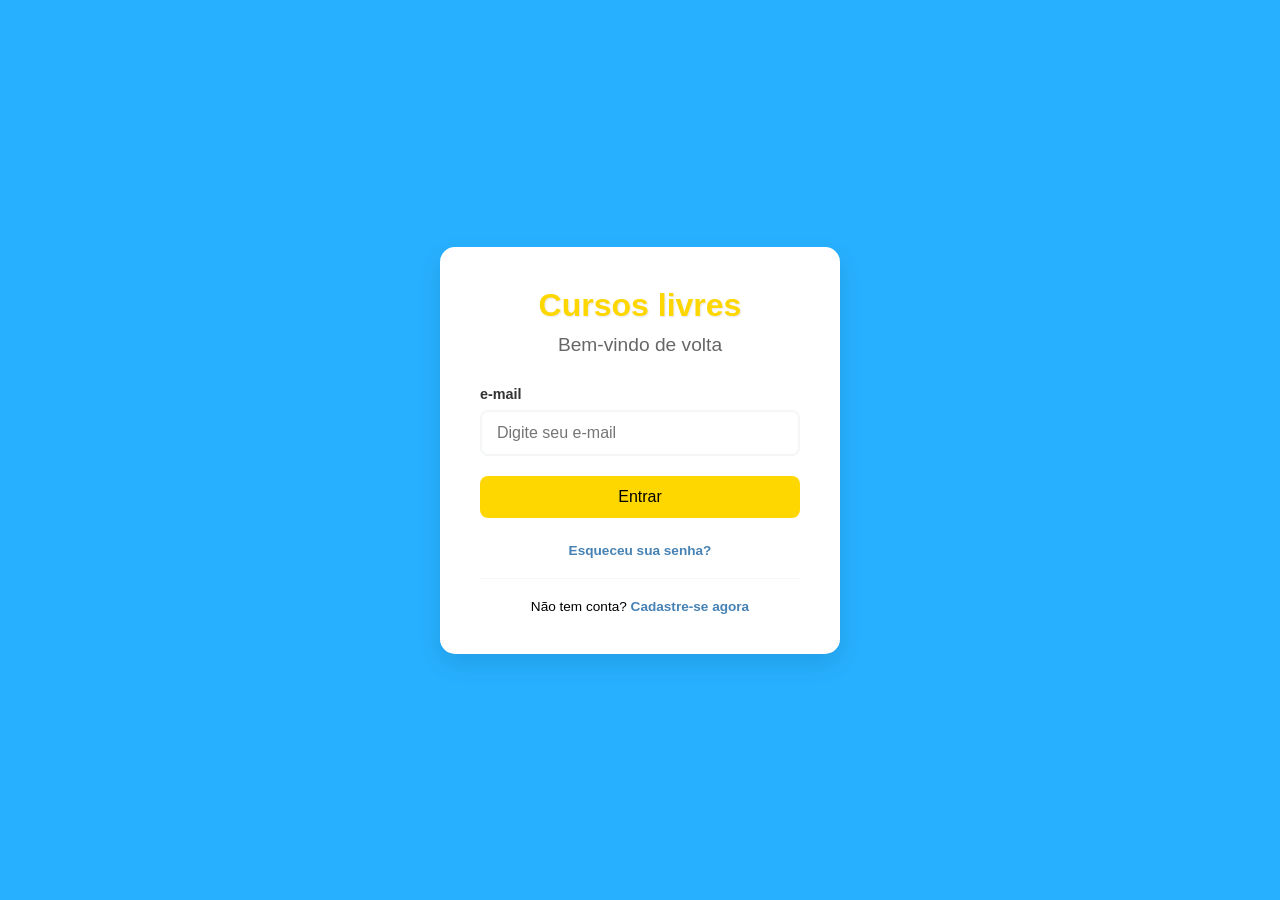
==== page2.html @ 9f2ee913 "Add files via upload" ====
<!DOCTYPE html>
<html lang="pt-br">
<head>
    <meta charset="UTF-8">
        <meta name="UTF-8">
            <meta name="viewport" content="width=device-width, initial-scale=1.0">
        <title>Login-Cursos Livres</title>
    <link rel="stylesheet" href="page2.css">
</head>
<body>
    <div class="login-container"><div class="logo"><span>Cursos livres</span></div>
    <h2>Bem-vindo de volta</h2>
        <form id="loginform">
            <div class="form-group">
                <label for="email">e-mail </label>
             <input type="email" id="email" placeholder="Digite seu e-mail" required></imput>
        </div>
    <button type="submit"class="btn-lodin">Entrar</button>
</form>
    <div class="footer-links">
        <p><a href="#">Esqueceu sua senha?</a></p>
             <div class="divider"></div>
        <p>Não tem conta? <a href="#">Cadastre-se agora</a></p>
        </div>
    </div>

    <script src="page2.js"></script>
</body>
</html>
---- page2.css ----
:root {
    --primary-blue: #27B0FF;
    --secondary-yellow: #FFD700;
    --dark-blue: #4682B4;
    --white: #ffffff;
    --gray: #f4f7f6;
    --text-color: #333;
}

button {
    width: 100%;
    padding: 12px 15px;
    background-color: #FFD700;
    border: 2px;
    border-radius: 8px;
    font-size: 1rem;
    transition: 0.3s ease-in-out ;
    outline: none;
}
    button:hover{
        background-color: #000000;
        color: #FFD700;
    }
* {
    margin: 0;
    padding: 0;
    box-sizing: border-box;
    font-family: 'Inter', sans-serif;
}

body {
    background-color: var(--primary-blue);
    height: 100vh;
    display: flex;
    justify-content: center;
    align-items: center;
    padding: 20px;
}

.login-container {
    background-color: var(--white);
    width: 100%;
    max-width: 400px;
    padding: 40px;
    border-radius: 15px;
    box-shadow: 0 10px 25px rgba(0, 0, 0, 0.1);
    text-align: center;
}

.logo {
    font-size: 2rem;
    font-weight: 700;
    color: var(--dark-blue);
    margin-bottom: 10px;
}

.logo span {
    color: var(--secondary-yellow);
    text-shadow: 1px 1px 2px rgba(0,0,0,0.1);
}

#email {
    background-color: linear-gradient(to right(#ffffff, #27B0FF));
}
h2 {
    font-size: 1.2rem;
    color: #666;
    margin-bottom: 30px;
    font-weight: 400;
}

.form-group {
    text-align: left;
    margin-bottom: 20px;
}

label {
    display: block;
    font-size: 0.9rem;
    margin-bottom: 8px;
    color: var(--text-color);
    font-weight: 600;
}

input {
    width: 100%;
    padding: 12px 15px;
    border: 2px solid var(--gray);
    border-radius: 8px;
    font-size: 1rem;
    transition: border-color 0.3s ease;
    outline: none;
}

input:focus {
    border-color: var(--primary-blue);
}

.btn-login {
    width: 100%;
    padding: 12px;
    background-color: var(--secondary-yellow);
    border: none;
    border-radius: 8px;
    color: #333;
    font-size: 1rem;
    font-weight: 700;
    cursor: pointer;
    transition: transform 0.2s, background-color 0.3s;
    margin-top: 10px;
}

.btn-login:hover {
    background-color: #fbc02d;
    transform: translateY(-2px);
}

.btn-login:active {
    transform: translateY(0);
}

.footer-links {
    margin-top: 25px;
    font-size: 0.85rem;
}

.footer-links a {
    color: var(--dark-blue);
    text-decoration: none;
    font-weight: 600;
}

.footer-links a:hover {
    text-decoration: underline;
}

.divider {
     margin: 20px 0;
    height: 1px;
    background-color: var(--gray);}

@keyframes fadeIn {from { opacity: 0; transform: translateY(20px); } to { opacity: 1; transform: translateY(0); }}

.login-container {animation: fadeIn 0.6s ease-out;}
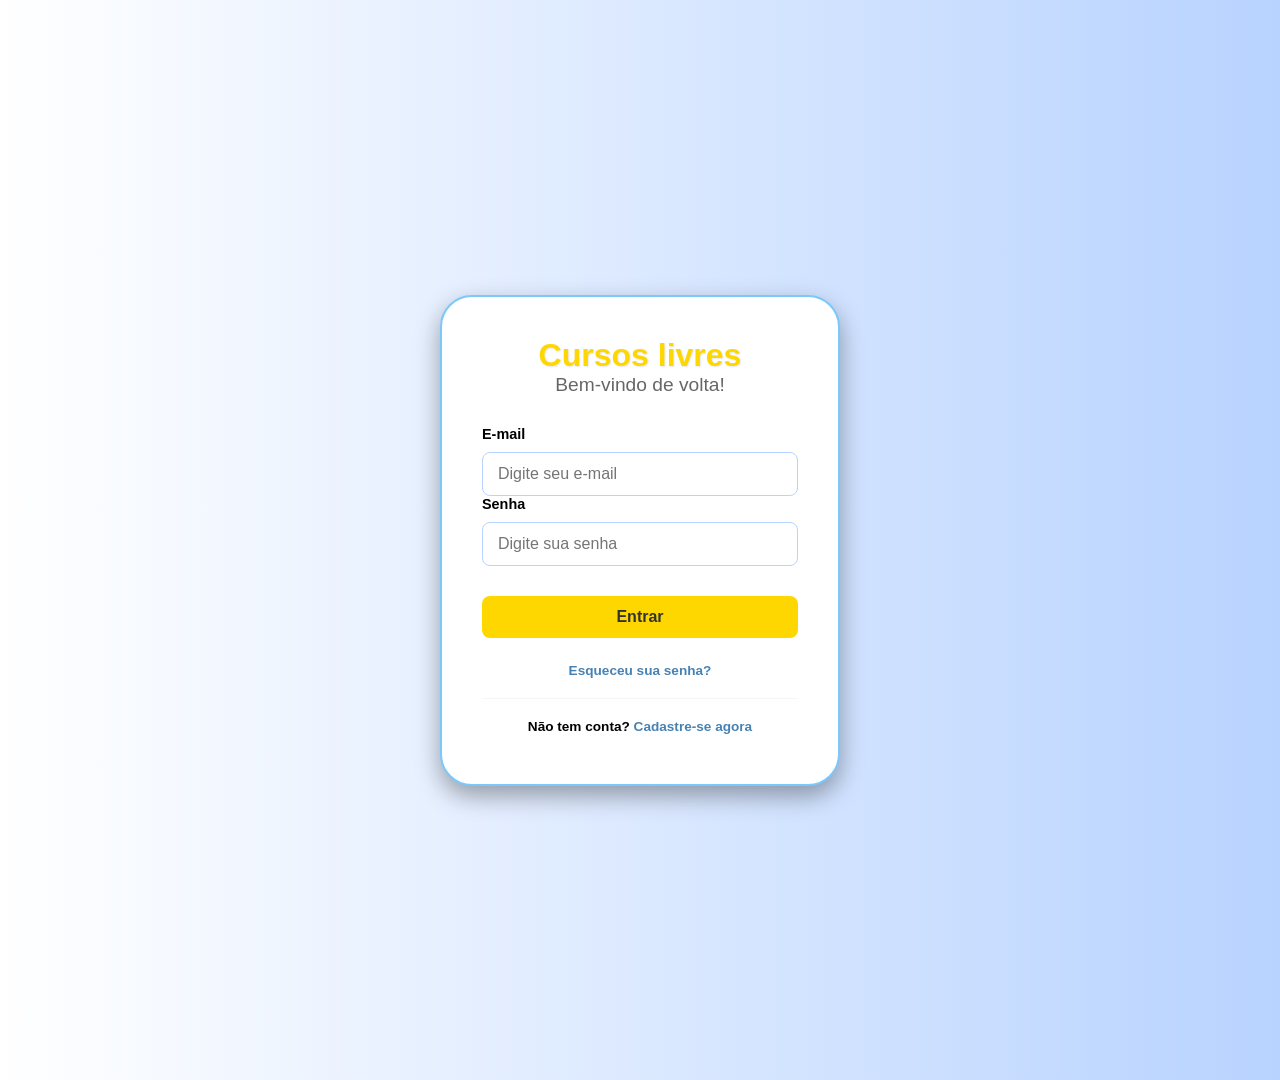
==== commit e51d432f: "Add files via upload" ====
--- a/page2.html
+++ b/page2.html
@@ -8,22 +8,59 @@
     <link rel="stylesheet" href="page2.css">
 </head>
 <body>
-    <div class="login-container"><div class="logo"><span>Cursos livres</span></div>
-    <h2>Bem-vindo de volta</h2>
-        <form id="loginform">
-            <div class="form-group">
-                <label for="email">e-mail </label>
-             <input type="email" id="email" placeholder="Digite seu e-mail" required></imput>
+    <main>
+        <div class="login-container"><div class="logo"><span>Cursos livres</span>
+        <div id="loginscreen">
+        <h2>Bem-vindo de volta!</h2>
+            <form id="loginform">
+                <div class="form-group">
+                    <label for="emaillogin">E-mail </label>
+                    <input type="email" id="emaillogin" placeholder="Digite seu e-mail" required></input>
+                    <label for="passwordlogin">Senha</label>
+                    <input type="password" id="passwordlogin" placeholder="Digite sua senha" required>
+                </div>
+                <button type="submit"class="btn-login">Entrar</button>
+                 <div class="footer-links">
+                <p><a href="#">Esqueceu sua senha?</a></p>
+                    <div class="divider"></div>
+                <p>Não tem conta? <a href="#" id="goToRegister">Cadastre-se agora</a></p>
+                </div>
+            </div>
+             </form>
         </div>
-    <button type="submit"class="btn-lodin">Entrar</button>
-</form>
-    <div class="footer-links">
-        <p><a href="#">Esqueceu sua senha?</a></p>
-             <div class="divider"></div>
-        <p>Não tem conta? <a href="#">Cadastre-se agora</a></p>
+        <div id="registerscreen" style="display: none;">
+        <h2>Cadastre-se</h2>
+             <form id="registerform">
+                <div class="form-group">
+                    <label for="name">Nome completo</label>
+                    <input type="text" id="name" placeholder="Digite seu nome completo" required>
+                    <label for="emailcadastro">E-mail</label>
+                    <input type="email" id="emailcadastro" placeholder="Digite seu e-mail" required></input>
+                    <label for="passwordcadastro">Senha</label>
+                    <input type="password" id="password" placeholder="Crie uma senha" required>
+                    <label for="confirm-password">Confirmar senha</label>
+                    <input type="password" id="confirm-password" placeholder="Confirme sua senha">
+                    <br>
+                    <br>
+                    <h3>Tipo de usuário</h3>
+                    <br>
+                    <div class="radio-group">
+                        <input type="radio" id="professor" name="gender" value="professor">
+                        <label for="professor">Professor</label>
+                        <input type="radio" id="aluno" name="gender" value="aluno">
+                        <label for="aluno">Aluno</label>
+                    </div>
+                    <button type="submit" class="btn-login">Registrar</button>
+                    <div class="footer-links">
+                <p>Já tem conta? <a href="#" id="goToLogin">Entre aqui</a></p>
+                </div>
+            </div>
+             </form>
+                </div>
+             </form>
         </div>
     </div>
-
+    </main>
     <script src="page2.js"></script>
 </body>
 </html>
--- a/page2.css
+++ b/page2.css
@@ -1,10 +1,18 @@
-:root {
-    --primary-blue: #27B0FF;
-    --secondary-yellow: #FFD700;
-    --dark-blue: #4682B4;
-    --white: #ffffff;
-    --gray: #f4f7f6;
-    --text-color: #333;
+* {
+    margin: 0;
+    padding: 0;
+    box-sizing: border-box;
+    font-family: 'Inter', sans-serif;
+}
+
+main {
+    min-height: 120vh;
+    background: linear-gradient(to right, #ffffff, #b8d3FF);
+    height: 100vh;
+    display: flex;
+    justify-content: center;
+    align-items: center;
+    padding: 20px;
 }
 
 button {
@@ -21,29 +29,16 @@
         background-color: #000000;
         color: #FFD700;
     }
-* {
-    margin: 0;
-    padding: 0;
-    box-sizing: border-box;
-    font-family: 'Inter', sans-serif;
-}
 
-body {
-    background-color: var(--primary-blue);
-    height: 100vh;
-    display: flex;
-    justify-content: center;
-    align-items: center;
-    padding: 20px;
-}
 
 .login-container {
-    background-color: var(--white);
+    background-color: #ffffff;
     width: 100%;
     max-width: 400px;
     padding: 40px;
-    border-radius: 15px;
-    box-shadow: 0 10px 25px rgba(0, 0, 0, 0.1);
+    border-radius: 02rem;
+    border: 2px solid rgb(122, 200, 252);
+    box-shadow: 0 10px 25px rgba(0, 0, 0, 0.35);
     text-align: center;
 }
 
@@ -55,13 +50,10 @@
 }
 
 .logo span {
-    color: var(--secondary-yellow);
+    color: #FFD700;
     text-shadow: 1px 1px 2px rgba(0,0,0,0.1);
 }
 
-#email {
-    background-color: linear-gradient(to right(#ffffff, #27B0FF));
-}
 h2 {
     font-size: 1.2rem;
     color: #666;
@@ -74,6 +66,24 @@
     margin-bottom: 20px;
 }
 
+.form-group h2 {
+    text-align: center;
+    justify-content: center;
+    font-size: 1.2rem;
+    color: #000000;
+    margin-bottom: 10px;
+    font-weight: 400;
+    gap: 20px;
+}
+
+
+.radio-group {
+    display: flex;
+    flex-direction: row;
+    justify-content: center;
+    gap: 20px;
+    margin-bottom: 20px;
+}
 label {
     display: block;
     font-size: 0.9rem;
@@ -85,7 +95,7 @@
 input {
     width: 100%;
     padding: 12px 15px;
-    border: 2px solid var(--gray);
+    border: 1px solid #b8d3FF;
     border-radius: 8px;
     font-size: 1rem;
     transition: border-color 0.3s ease;
@@ -93,13 +103,13 @@
 }
 
 input:focus {
-    border-color: var(--primary-blue);
+    border-color: #27B0FF;
 }
 
 .btn-login {
     width: 100%;
     padding: 12px;
-    background-color: var(--secondary-yellow);
+    background-color: #FFD700;
     border: none;
     border-radius: 8px;
     color: #333;
@@ -111,7 +121,7 @@
 }
 
 .btn-login:hover {
-    background-color: #fbc02d;
+    background-color: #000000;
     transform: translateY(-2px);
 }
 
@@ -125,7 +135,7 @@
 }
 
 .footer-links a {
-    color: var(--dark-blue);
+    color: #4682B4;
     text-decoration: none;
     font-weight: 600;
 }
@@ -137,7 +147,7 @@
 .divider {
      margin: 20px 0;
     height: 1px;
-    background-color: var(--gray);}
+    background-color: #f4f7f6;}
 
 @keyframes fadeIn {from { opacity: 0; transform: translateY(20px); } to { opacity: 1; transform: translateY(0); }}
 
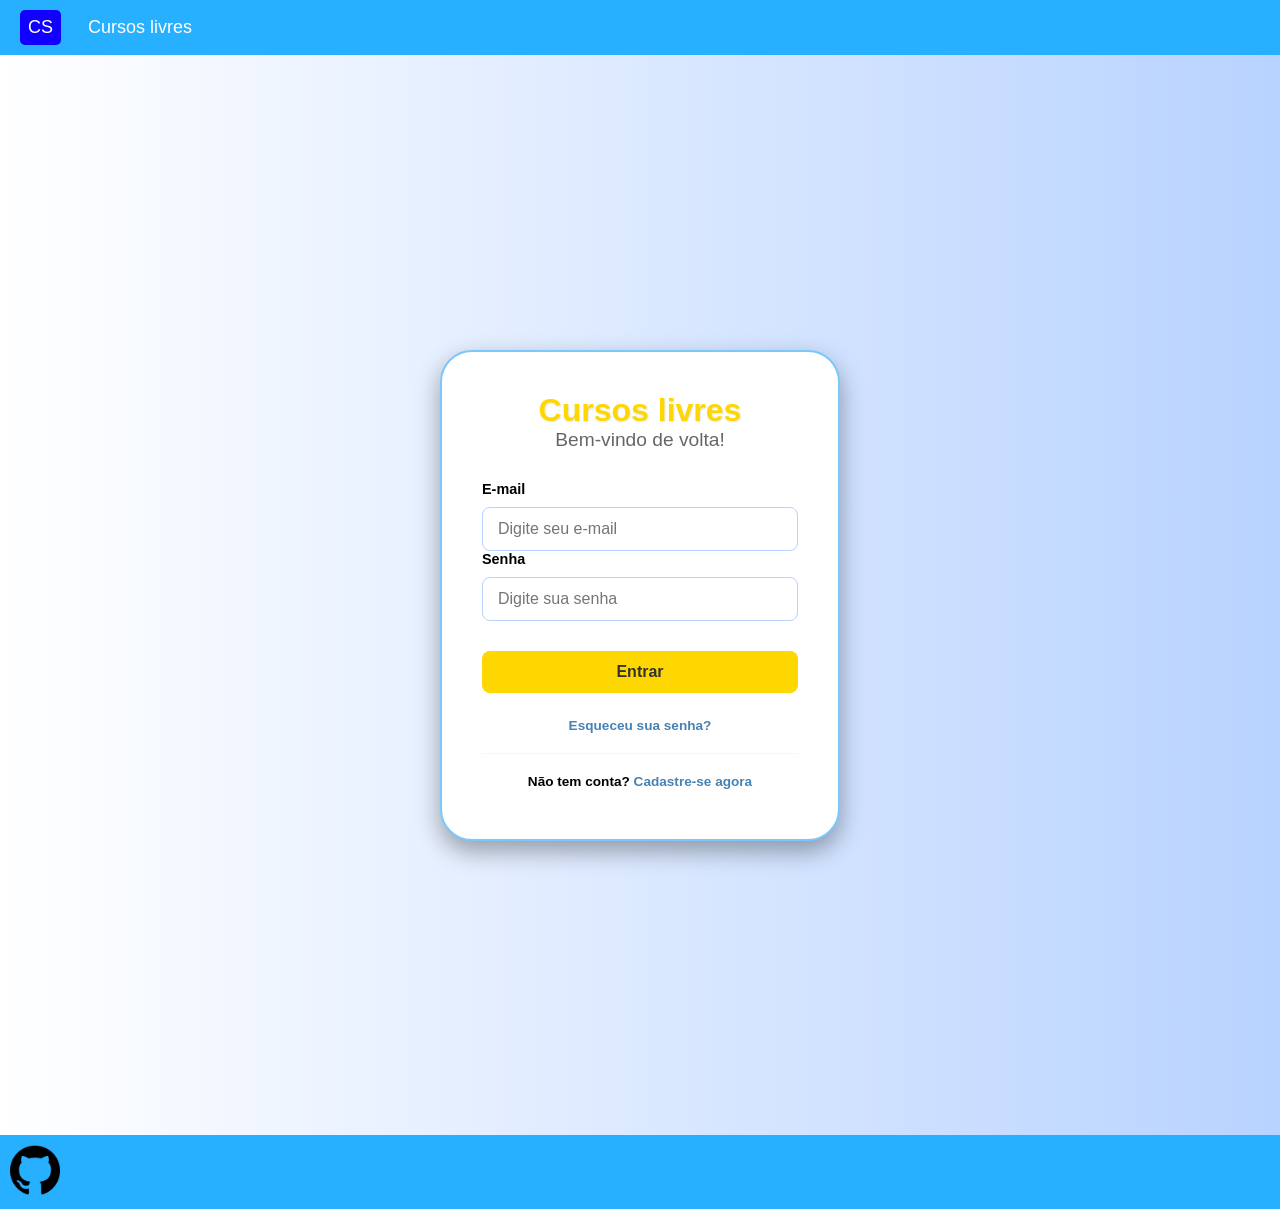
==== commit eef0ee8b: "Add files via upload" ====
--- a/page2.html
+++ b/page2.html
@@ -8,8 +8,14 @@
     <link rel="stylesheet" href="page2.css">
 </head>
 <body>
+    <nav class="navbar">
+         <ul class="nav-list">
+            <li class="logo"><a href="../index.html">CS</a></li>
+            <li class="cursoslivres"><a href="../index.html">Cursos livres</a></li>
+        </ul>
+    </nav>
     <main>
-        <div class="login-container"><div class="logo"><span>Cursos livres</span>
+        <div class="login-container"><div class="logo2"><span>Cursos livres</span>
         <div id="loginscreen">
         <h2>Bem-vindo de volta!</h2>
             <form id="loginform">
@@ -61,6 +67,9 @@
         </div>
     </div>
     </main>
+    <footer>
+       <a href="#" class="github"><img src="./25231.png" name="github" class="github" width="50"></a>
+    </footer>
     <script src="page2.js"></script>
 </body>
 </html>
--- a/page2.css
+++ b/page2.css
@@ -4,6 +4,56 @@
     box-sizing: border-box;
     font-family: 'Inter', sans-serif;
 }
+
+.navbar {
+    display: flex;
+            position: sticky;
+            align-items: center;
+            justify-content: space-between;
+            top: 0px;
+            background: rgb(39, 176, 255);
+            color: white;
+            padding: 10px 20px;
+            flex-wrap: wrap;
+}
+
+ .nav-list {
+            display: flex;
+            list-style: none;
+            gap: 20px;
+        }
+
+
+        .nav-list li a {
+            text-decoration: none;
+            color: white;
+            font-size: 18px;
+            transition: color 0.3s ease-in-out;
+        }
+
+        .nav-list li a:hover {
+            color: #ffd700;
+            /* Change the color on hover */
+        }
+
+        .rightNav {
+            display: flex;
+            gap: 10px;
+        }
+
+        .logo {
+                    background-color: rgb(17, 0, 255);
+                    color: #000;
+                    border: none;
+                    padding: 7px 8px;
+                    border-radius: 5px;
+                    cursor: pointer;
+                    transition: background-color 0.3s ease-in-out;
+                }
+
+            .cursoslivres {
+                padding: 7px;
+            }
 
 main {
     min-height: 120vh;
@@ -42,14 +92,14 @@
     text-align: center;
 }
 
-.logo {
+.logo2 {
     font-size: 2rem;
     font-weight: 700;
     color: var(--dark-blue);
     margin-bottom: 10px;
 }
 
-.logo span {
+.logo2 span {
     color: #FFD700;
     text-shadow: 1px 1px 2px rgba(0,0,0,0.1);
 }
@@ -128,7 +178,7 @@
 .btn-login:active {
     transform: translateY(0);
 }
-
+ 
 .footer-links {
     margin-top: 25px;
     font-size: 0.85rem;
@@ -149,6 +199,14 @@
     height: 1px;
     background-color: #f4f7f6;}
 
+footer {
+    background:rgb(39, 176, 255);
+            padding: 10px;}
+
 @keyframes fadeIn {from { opacity: 0; transform: translateY(20px); } to { opacity: 1; transform: translateY(0); }}
 
-.login-container {animation: fadeIn 0.6s ease-out;}+.login-container {animation: fadeIn 0.6s ease-out;}
+
+footer {
+     
+}
